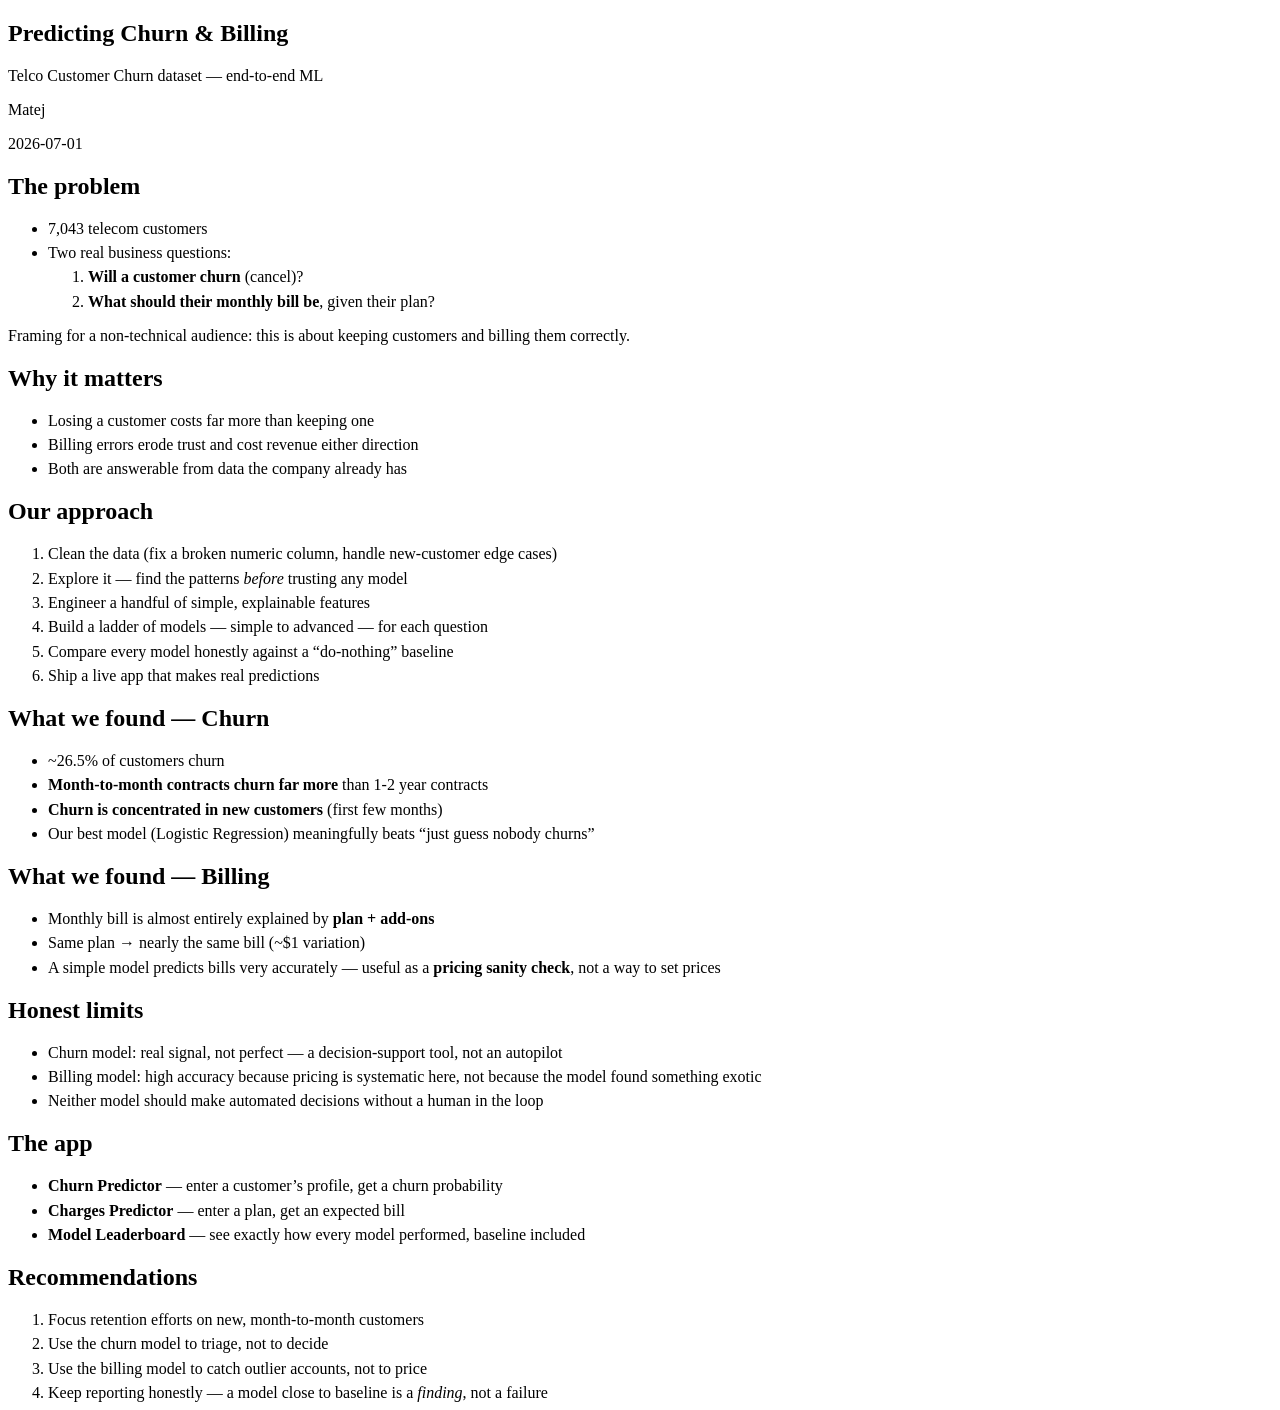
==== slides/presentation.html @ 0b03c4db "feat: redesign dashboard to match glassmorphism mockup, fix report issues Dashboard: reproduce the v" ====
<!DOCTYPE html>
<html lang="en"><head>
<script src="presentation_files/libs/clipboard/clipboard.min.js"></script>
<script src="presentation_files/libs/quarto-html/tabby.min.js"></script>
<script src="presentation_files/libs/quarto-html/popper.min.js"></script>
<script src="presentation_files/libs/quarto-html/tippy.umd.min.js"></script>
<link href="presentation_files/libs/quarto-html/tippy.css" rel="stylesheet">
<link href="presentation_files/libs/quarto-html/light-border.css" rel="stylesheet">
<link href="presentation_files/libs/quarto-html/quarto-syntax-highlighting-15634bcf2e68342d4ad2dfa704d543f6.css" rel="stylesheet" id="quarto-text-highlighting-styles"><meta charset="utf-8">
  <meta name="generator" content="quarto-1.9.38">

  <meta name="author" content="Matej">
  <meta name="dcterms.date" content="2026-07-01">
  <title>Predicting Churn &amp; Billing</title>
  <meta name="apple-mobile-web-app-capable" content="yes">
  <meta name="apple-mobile-web-app-status-bar-style" content="black-translucent">
  <meta name="viewport" content="width=device-width, initial-scale=1.0, maximum-scale=1.0, user-scalable=no, minimal-ui">
  <link rel="stylesheet" href="presentation_files/libs/revealjs/dist/reset.css">
  <link rel="stylesheet" href="presentation_files/libs/revealjs/dist/reveal.css">
  <style>
    /* Default styles provided by pandoc.
    ** See https://pandoc.org/MANUAL.html#variables-for-html for config info.
    */
    code{white-space: pre-wrap;}
    span.smallcaps{font-variant: small-caps;}
    div.columns{display: flex; gap: min(4vw, 1.5em);}
    div.column{flex: auto; overflow-x: auto;}
    div.hanging-indent{margin-left: 1.5em; text-indent: -1.5em;}
    ul.task-list{list-style: none;}
    ul.task-list li input[type="checkbox"] {
      width: 0.8em;
      margin: 0 0.8em 0.2em -1em; /* quarto-specific, see https://github.com/quarto-dev/quarto-cli/issues/4556 */ 
      vertical-align: middle;
    }
  </style>
  <link rel="stylesheet" href="presentation_files/libs/revealjs/dist/theme/quarto-0427d8d92a431aa6a6430e53ec02a470.css">
  <link href="presentation_files/libs/revealjs/plugin/quarto-line-highlight/line-highlight.css" rel="stylesheet">
  <link href="presentation_files/libs/revealjs/plugin/reveal-menu/menu.css" rel="stylesheet">
  <link href="presentation_files/libs/revealjs/plugin/reveal-menu/quarto-menu.css" rel="stylesheet">
  <link href="presentation_files/libs/revealjs/plugin/quarto-support/footer.css" rel="stylesheet">
  <style type="text/css">
    .reveal div.sourceCode {
      margin: 0;
      overflow: auto;
    }
    .reveal div.hanging-indent {
      margin-left: 1em;
      text-indent: -1em;
    }
    .reveal .slide:not(.center) {
      height: 100%;
    }
    .reveal .slide.scrollable {
      overflow-y: auto;
    }
    .reveal .footnotes {
      height: 100%;
      overflow-y: auto;
    }
    .reveal .slide .absolute {
      position: absolute;
      display: block;
    }
    .reveal .footnotes ol {
      counter-reset: ol;
      list-style-type: none; 
      margin-left: 0;
    }
    .reveal .footnotes ol li:before {
      counter-increment: ol;
      content: counter(ol) ". "; 
    }
    .reveal .footnotes ol li > p:first-child {
      display: inline-block;
    }
    .reveal .slide ul,
    .reveal .slide ol {
      margin-bottom: 0.5em;
    }
    .reveal .slide ul li,
    .reveal .slide ol li {
      margin-top: 0.4em;
      margin-bottom: 0.2em;
    }
    .reveal .slide ul[role="tablist"] li {
      margin-bottom: 0;
    }
    .reveal .slide ul li > *:first-child,
    .reveal .slide ol li > *:first-child {
      margin-block-start: 0;
    }
    .reveal .slide ul li > *:last-child,
    .reveal .slide ol li > *:last-child {
      margin-block-end: 0;
    }
    .reveal .slide .columns:nth-child(3) {
      margin-block-start: 0.8em;
    }
    .reveal blockquote {
      box-shadow: none;
    }
    .reveal .tippy-content>* {
      margin-top: 0.2em;
      margin-bottom: 0.7em;
    }
    .reveal .tippy-content>*:last-child {
      margin-bottom: 0.2em;
    }
    .reveal .slide > img.stretch.quarto-figure-center,
    .reveal .slide > img.r-stretch.quarto-figure-center {
      display: block;
      margin-left: auto;
      margin-right: auto; 
    }
    .reveal .slide > img.stretch.quarto-figure-left,
    .reveal .slide > img.r-stretch.quarto-figure-left  {
      display: block;
      margin-left: 0;
      margin-right: auto; 
    }
    .reveal .slide > img.stretch.quarto-figure-right,
    .reveal .slide > img.r-stretch.quarto-figure-right  {
      display: block;
      margin-left: auto;
      margin-right: 0; 
    }
  </style>
</head>
<body class="quarto-light">
  <div class="reveal">
    <div class="slides">

<section id="title-slide" class="quarto-title-block center">
  <h1 class="title">Predicting Churn &amp; Billing</h1>
  <p class="subtitle">Telco Customer Churn dataset — end-to-end ML</p>

<div class="quarto-title-authors">
<div class="quarto-title-author">
<div class="quarto-title-author-name">
Matej 
</div>
</div>
</div>

  <p class="date">2026-07-01</p>
</section>
<section id="the-problem" class="slide level2">
<h2>The problem</h2>
<ul>
<li>7,043 telecom customers</li>
<li>Two real business questions:
<ol type="1">
<li><strong>Will a customer churn</strong> (cancel)?</li>
<li><strong>What should their monthly bill be</strong>, given their plan?</li>
</ol></li>
</ul>
<aside class="notes">
<p>Framing for a non-technical audience: this is about keeping customers and billing them correctly.</p>
<style type="text/css">
        span.MJX_Assistive_MathML {
          position:absolute!important;
          clip: rect(1px, 1px, 1px, 1px);
          padding: 1px 0 0 0!important;
          border: 0!important;
          height: 1px!important;
          width: 1px!important;
          overflow: hidden!important;
          display:block!important;
      }</style></aside>
</section>
<section id="why-it-matters" class="slide level2">
<h2>Why it matters</h2>
<ul>
<li>Losing a customer costs far more than keeping one</li>
<li>Billing errors erode trust and cost revenue either direction</li>
<li>Both are answerable from data the company already has</li>
</ul>
</section>
<section id="our-approach" class="slide level2">
<h2>Our approach</h2>
<ol type="1">
<li>Clean the data (fix a broken numeric column, handle new-customer edge cases)</li>
<li>Explore it — find the patterns <em>before</em> trusting any model</li>
<li>Engineer a handful of simple, explainable features</li>
<li>Build a ladder of models — simple to advanced — for each question</li>
<li>Compare every model honestly against a “do-nothing” baseline</li>
<li>Ship a live app that makes real predictions</li>
</ol>
</section>
<section id="what-we-found-churn" class="slide level2">
<h2>What we found — Churn</h2>
<ul>
<li>~26.5% of customers churn</li>
<li><strong>Month-to-month contracts churn far more</strong> than 1-2 year contracts</li>
<li><strong>Churn is concentrated in new customers</strong> (first few months)</li>
<li>Our best model (Logistic Regression) meaningfully beats “just guess nobody churns”</li>
</ul>
</section>
<section id="what-we-found-billing" class="slide level2">
<h2>What we found — Billing</h2>
<ul>
<li>Monthly bill is almost entirely explained by <strong>plan + add-ons</strong></li>
<li>Same plan → nearly the same bill (~$1 variation)</li>
<li>A simple model predicts bills very accurately — useful as a <strong>pricing sanity check</strong>, not a way to set prices</li>
</ul>
</section>
<section id="honest-limits" class="slide level2">
<h2>Honest limits</h2>
<ul>
<li>Churn model: real signal, not perfect — a decision-support tool, not an autopilot</li>
<li>Billing model: high accuracy because pricing is systematic here, not because the model found something exotic</li>
<li>Neither model should make automated decisions without a human in the loop</li>
</ul>
</section>
<section id="the-app" class="slide level2">
<h2>The app</h2>
<ul>
<li><strong>Churn Predictor</strong> — enter a customer’s profile, get a churn probability</li>
<li><strong>Charges Predictor</strong> — enter a plan, get an expected bill</li>
<li><strong>Model Leaderboard</strong> — see exactly how every model performed, baseline included</li>
</ul>
</section>
<section id="recommendations" class="slide level2">
<h2>Recommendations</h2>
<ol type="1">
<li>Focus retention efforts on new, month-to-month customers</li>
<li>Use the churn model to triage, not to decide</li>
<li>Use the billing model to catch outlier accounts, not to price</li>
<li>Keep reporting honestly — a model close to baseline is a <em>finding</em>, not a failure</li>
</ol>

</section>
    </div>
  <div class="quarto-auto-generated-content" style="display: none;">
<div class="footer footer-default">

</div>
</div></div>

  <script>window.backupDefine = window.define; window.define = undefined;</script>
  <script src="presentation_files/libs/revealjs/dist/reveal.js"></script>
  <!-- reveal.js plugins -->
  <script src="presentation_files/libs/revealjs/plugin/quarto-line-highlight/line-highlight.js"></script>
  <script src="presentation_files/libs/revealjs/plugin/pdf-export/pdfexport.js"></script>
  <script src="presentation_files/libs/revealjs/plugin/reveal-menu/menu.js"></script>
  <script src="presentation_files/libs/revealjs/plugin/reveal-menu/quarto-menu.js"></script>
  <script src="presentation_files/libs/revealjs/plugin/quarto-support/support.js"></script>
  

  <script src="presentation_files/libs/revealjs/plugin/notes/notes.js"></script>
  <script src="presentation_files/libs/revealjs/plugin/search/search.js"></script>
  <script src="presentation_files/libs/revealjs/plugin/zoom/zoom.js"></script>
  <script src="presentation_files/libs/revealjs/plugin/math/math.js"></script>
  <script>window.define = window.backupDefine; window.backupDefine = undefined;</script>

  <script>

      // Full list of configuration options available at:
      // https://revealjs.com/config/
      Reveal.initialize({
'controlsAuto': true,
'previewLinksAuto': false,
'pdfSeparateFragments': false,
'autoAnimateEasing': "ease",
'autoAnimateDuration': 1,
'autoAnimateUnmatched': true,
'jumpToSlide': true,
'menu': {"side":"left","useTextContentForMissingTitles":true,"markers":false,"loadIcons":false,"custom":[{"title":"Tools","icon":"<i class=\"fas fa-gear\"></i>","content":"<ul class=\"slide-menu-items\">\n<li class=\"slide-tool-item active\" data-item=\"0\"><a href=\"#\" onclick=\"RevealMenuToolHandlers.fullscreen(event)\"><kbd>f</kbd> Fullscreen</a></li>\n<li class=\"slide-tool-item\" data-item=\"1\"><a href=\"#\" onclick=\"RevealMenuToolHandlers.speakerMode(event)\"><kbd>s</kbd> Speaker View</a></li>\n<li class=\"slide-tool-item\" data-item=\"2\"><a href=\"#\" onclick=\"RevealMenuToolHandlers.overview(event)\"><kbd>o</kbd> Slide Overview</a></li>\n<li class=\"slide-tool-item\" data-item=\"3\"><a href=\"#\" onclick=\"RevealMenuToolHandlers.togglePdfExport(event)\"><kbd>e</kbd> PDF Export Mode</a></li>\n<li class=\"slide-tool-item\" data-item=\"4\"><a href=\"#\" onclick=\"RevealMenuToolHandlers.toggleScrollView(event)\"><kbd>r</kbd> Scroll View Mode</a></li>\n<li class=\"slide-tool-item\" data-item=\"5\"><a href=\"#\" onclick=\"RevealMenuToolHandlers.keyboardHelp(event)\"><kbd>?</kbd> Keyboard Help</a></li>\n</ul>"}],"openButton":true},
'smaller': false,
 
        // Display controls in the bottom right corner
        controls: false,

        // Help the user learn the controls by providing hints, for example by
        // bouncing the down arrow when they first encounter a vertical slide
        controlsTutorial: false,

        // Determines where controls appear, "edges" or "bottom-right"
        controlsLayout: 'edges',

        // Visibility rule for backwards navigation arrows; "faded", "hidden"
        // or "visible"
        controlsBackArrows: 'faded',

        // Display a presentation progress bar
        progress: true,

        // Display the page number of the current slide
        slideNumber: 'c/t',

        // 'all', 'print', or 'speaker'
        showSlideNumber: 'all',

        // Add the current slide number to the URL hash so that reloading the
        // page/copying the URL will return you to the same slide
        hash: true,

        // Start with 1 for the hash rather than 0
        hashOneBasedIndex: false,

        // Flags if we should monitor the hash and change slides accordingly
        respondToHashChanges: true,

        // Push each slide change to the browser history
        history: true,

        // Enable keyboard shortcuts for navigation
        keyboard: true,

        // Enable the slide overview mode
        overview: true,

        // Disables the default reveal.js slide layout (scaling and centering)
        // so that you can use custom CSS layout
        disableLayout: false,

        // Vertical centering of slides
        center: false,

        // Enables touch navigation on devices with touch input
        touch: true,

        // Loop the presentation
        loop: false,

        // Change the presentation direction to be RTL
        rtl: false,

        // see https://revealjs.com/vertical-slides/#navigation-mode
        navigationMode: 'linear',

        // Randomizes the order of slides each time the presentation loads
        shuffle: false,

        // Turns fragments on and off globally
        fragments: true,

        // Flags whether to include the current fragment in the URL,
        // so that reloading brings you to the same fragment position
        fragmentInURL: false,

        // Flags if the presentation is running in an embedded mode,
        // i.e. contained within a limited portion of the screen
        embedded: false,

        // Flags if we should show a help overlay when the questionmark
        // key is pressed
        help: true,

        // Flags if it should be possible to pause the presentation (blackout)
        pause: true,

        // Flags if speaker notes should be visible to all viewers
        showNotes: false,

        // Global override for autoplaying embedded media (null/true/false)
        autoPlayMedia: null,

        // Global override for preloading lazy-loaded iframes (null/true/false)
        preloadIframes: null,

        // Number of milliseconds between automatically proceeding to the
        // next slide, disabled when set to 0, this value can be overwritten
        // by using a data-autoslide attribute on your slides
        autoSlide: 0,

        // Stop auto-sliding after user input
        autoSlideStoppable: true,

        // Use this method for navigation when auto-sliding
        autoSlideMethod: null,

        // Specify the average time in seconds that you think you will spend
        // presenting each slide. This is used to show a pacing timer in the
        // speaker view
        defaultTiming: null,

        // Enable slide navigation via mouse wheel
        mouseWheel: false,

        // The display mode that will be used to show slides
        display: 'block',

        // Hide cursor if inactive
        hideInactiveCursor: true,

        // Time before the cursor is hidden (in ms)
        hideCursorTime: 5000,

        // Opens links in an iframe preview overlay
        previewLinks: false,

        // Transition style (none/fade/slide/convex/concave/zoom)
        transition: 'fade',

        // Transition speed (default/fast/slow)
        transitionSpeed: 'default',

        // Transition style for full page slide backgrounds
        // (none/fade/slide/convex/concave/zoom)
        backgroundTransition: 'none',

        // Number of slides away from the current that are visible
        viewDistance: 3,

        // Number of slides away from the current that are visible on mobile
        // devices. It is advisable to set this to a lower number than
        // viewDistance in order to save resources.
        mobileViewDistance: 2,

        // The "normal" size of the presentation, aspect ratio will be preserved
        // when the presentation is scaled to fit different resolutions. Can be
        // specified using percentage units.
        width: 1050,

        height: 700,

        // Factor of the display size that should remain empty around the content
        margin: 0.1,

        math: {
          mathjax: 'https://cdn.jsdelivr.net/npm/mathjax@2.7.9/MathJax.js',
          config: 'TeX-AMS_HTML-full',
          tex2jax: {
            inlineMath: [['\\(','\\)']],
            displayMath: [['\\[','\\]']],
            balanceBraces: true,
            processEscapes: false,
            processRefs: true,
            processEnvironments: true,
            preview: 'TeX',
            skipTags: ['script','noscript','style','textarea','pre','code'],
            ignoreClass: 'tex2jax_ignore',
            processClass: 'tex2jax_process'
          },
        },

        // reveal.js plugins
        plugins: [QuartoLineHighlight, PdfExport, RevealMenu, QuartoSupport,

          RevealMath,
          RevealNotes,
          RevealSearch,
          RevealZoom
        ]
      });
    </script>
    <script id="quarto-html-after-body" type="application/javascript">
      window.document.addEventListener("DOMContentLoaded", function (event) {
        const tabsets =  window.document.querySelectorAll(".panel-tabset-tabby")
        tabsets.forEach(function(tabset) {
          const tabby = new Tabby('#' + tabset.id);
        });
        const isCodeAnnotation = (el) => {
          for (const clz of el.classList) {
            if (clz.startsWith('code-annotation-')) {                     
              return true;
            }
          }
          return false;
        }
        const onCopySuccess = function(e) {
          // button target
          const button = e.trigger;
          // don't keep focus
          button.blur();
          // flash "checked"
          button.classList.add('code-copy-button-checked');
          var currentTitle = button.getAttribute("title");
          button.setAttribute("title", "Copied!");
          let tooltip;
          if (window.bootstrap) {
            button.setAttribute("data-bs-toggle", "tooltip");
            button.setAttribute("data-bs-placement", "left");
            button.setAttribute("data-bs-title", "Copied!");
            tooltip = new bootstrap.Tooltip(button, 
              { trigger: "manual", 
                customClass: "code-copy-button-tooltip",
                offset: [0, -8]});
            tooltip.show();    
          }
          setTimeout(function() {
            if (tooltip) {
              tooltip.hide();
              button.removeAttribute("data-bs-title");
              button.removeAttribute("data-bs-toggle");
              button.removeAttribute("data-bs-placement");
            }
            button.setAttribute("title", currentTitle);
            button.classList.remove('code-copy-button-checked');
          }, 1000);
          // clear code selection
          e.clearSelection();
        }
        const getTextToCopy = function(trigger) {
          const outerScaffold = trigger.parentElement.cloneNode(true);
          const codeEl = outerScaffold.querySelector('code');
          for (const childEl of codeEl.children) {
            if (isCodeAnnotation(childEl)) {
              childEl.remove();
            }
          }
          return codeEl.innerText;
        }
        const clipboard = new window.ClipboardJS('.code-copy-button:not([data-in-quarto-modal])', {
          text: getTextToCopy
        });
        clipboard.on('success', onCopySuccess);
        if (window.document.getElementById('quarto-embedded-source-code-modal')) {
          const clipboardModal = new window.ClipboardJS('.code-copy-button[data-in-quarto-modal]', {
            text: getTextToCopy,
            container: window.document.getElementById('quarto-embedded-source-code-modal')
          });
          clipboardModal.on('success', onCopySuccess);
        }
          var localhostRegex = new RegExp(/^(?:http|https):\/\/localhost\:?[0-9]*\//);
          var mailtoRegex = new RegExp(/^mailto:/);
            var filterRegex = new RegExp('/' + window.location.host + '/');
          var isInternal = (href) => {
              return filterRegex.test(href) || localhostRegex.test(href) || mailtoRegex.test(href);
          }
          // Inspect non-navigation links and adorn them if external
         var links = window.document.querySelectorAll('a[href]:not(.nav-link):not(.navbar-brand):not(.toc-action):not(.sidebar-link):not(.sidebar-item-toggle):not(.pagination-link):not(.no-external):not([aria-hidden]):not(.dropdown-item):not(.quarto-navigation-tool):not(.about-link)');
          for (var i=0; i<links.length; i++) {
            const link = links[i];
            if (!isInternal(link.href)) {
              // undo the damage that might have been done by quarto-nav.js in the case of
              // links that we want to consider external
              if (link.dataset.originalHref !== undefined) {
                link.href = link.dataset.originalHref;
              }
            }
          }
        function tippyHover(el, contentFn, onTriggerFn, onUntriggerFn) {
          const config = {
            allowHTML: true,
            maxWidth: 500,
            delay: 100,
            arrow: false,
            appendTo: function(el) {
                return el.closest('section.slide') || el.parentElement;
            },
            interactive: true,
            interactiveBorder: 10,
            theme: 'light-border',
            placement: 'bottom-start',
          };
          if (contentFn) {
            config.content = contentFn;
          }
          if (onTriggerFn) {
            config.onTrigger = onTriggerFn;
          }
          if (onUntriggerFn) {
            config.onUntrigger = onUntriggerFn;
          }
            config['offset'] = [0,0];
            config['maxWidth'] = 700;
          window.tippy(el, config); 
        }
        const noterefs = window.document.querySelectorAll('a[role="doc-noteref"]');
        for (var i=0; i<noterefs.length; i++) {
          const ref = noterefs[i];
          tippyHover(ref, function() {
            // use id or data attribute instead here
            let href = ref.getAttribute('data-footnote-href') || ref.getAttribute('href');
            try { href = new URL(href).hash; } catch {}
            const id = href.replace(/^#\/?/, "");
            const note = window.document.getElementById(id);
            if (note) {
              return note.innerHTML;
            } else {
              return "";
            }
          });
        }
        const findCites = (el) => {
          const parentEl = el.parentElement;
          if (parentEl) {
            const cites = parentEl.dataset.cites;
            if (cites) {
              return {
                el,
                cites: cites.split(' ')
              };
            } else {
              return findCites(el.parentElement)
            }
          } else {
            return undefined;
          }
        };
        var bibliorefs = window.document.querySelectorAll('a[role="doc-biblioref"]');
        for (var i=0; i<bibliorefs.length; i++) {
          const ref = bibliorefs[i];
          const citeInfo = findCites(ref);
          if (citeInfo) {
            tippyHover(citeInfo.el, function() {
              var popup = window.document.createElement('div');
              citeInfo.cites.forEach(function(cite) {
                var citeDiv = window.document.createElement('div');
                citeDiv.classList.add('hanging-indent');
                citeDiv.classList.add('csl-entry');
                var biblioDiv = window.document.getElementById('ref-' + cite);
                if (biblioDiv) {
                  citeDiv.innerHTML = biblioDiv.innerHTML;
                }
                popup.appendChild(citeDiv);
              });
              return popup.innerHTML;
            });
          }
        }
      });
      </script>
    

</body></html>
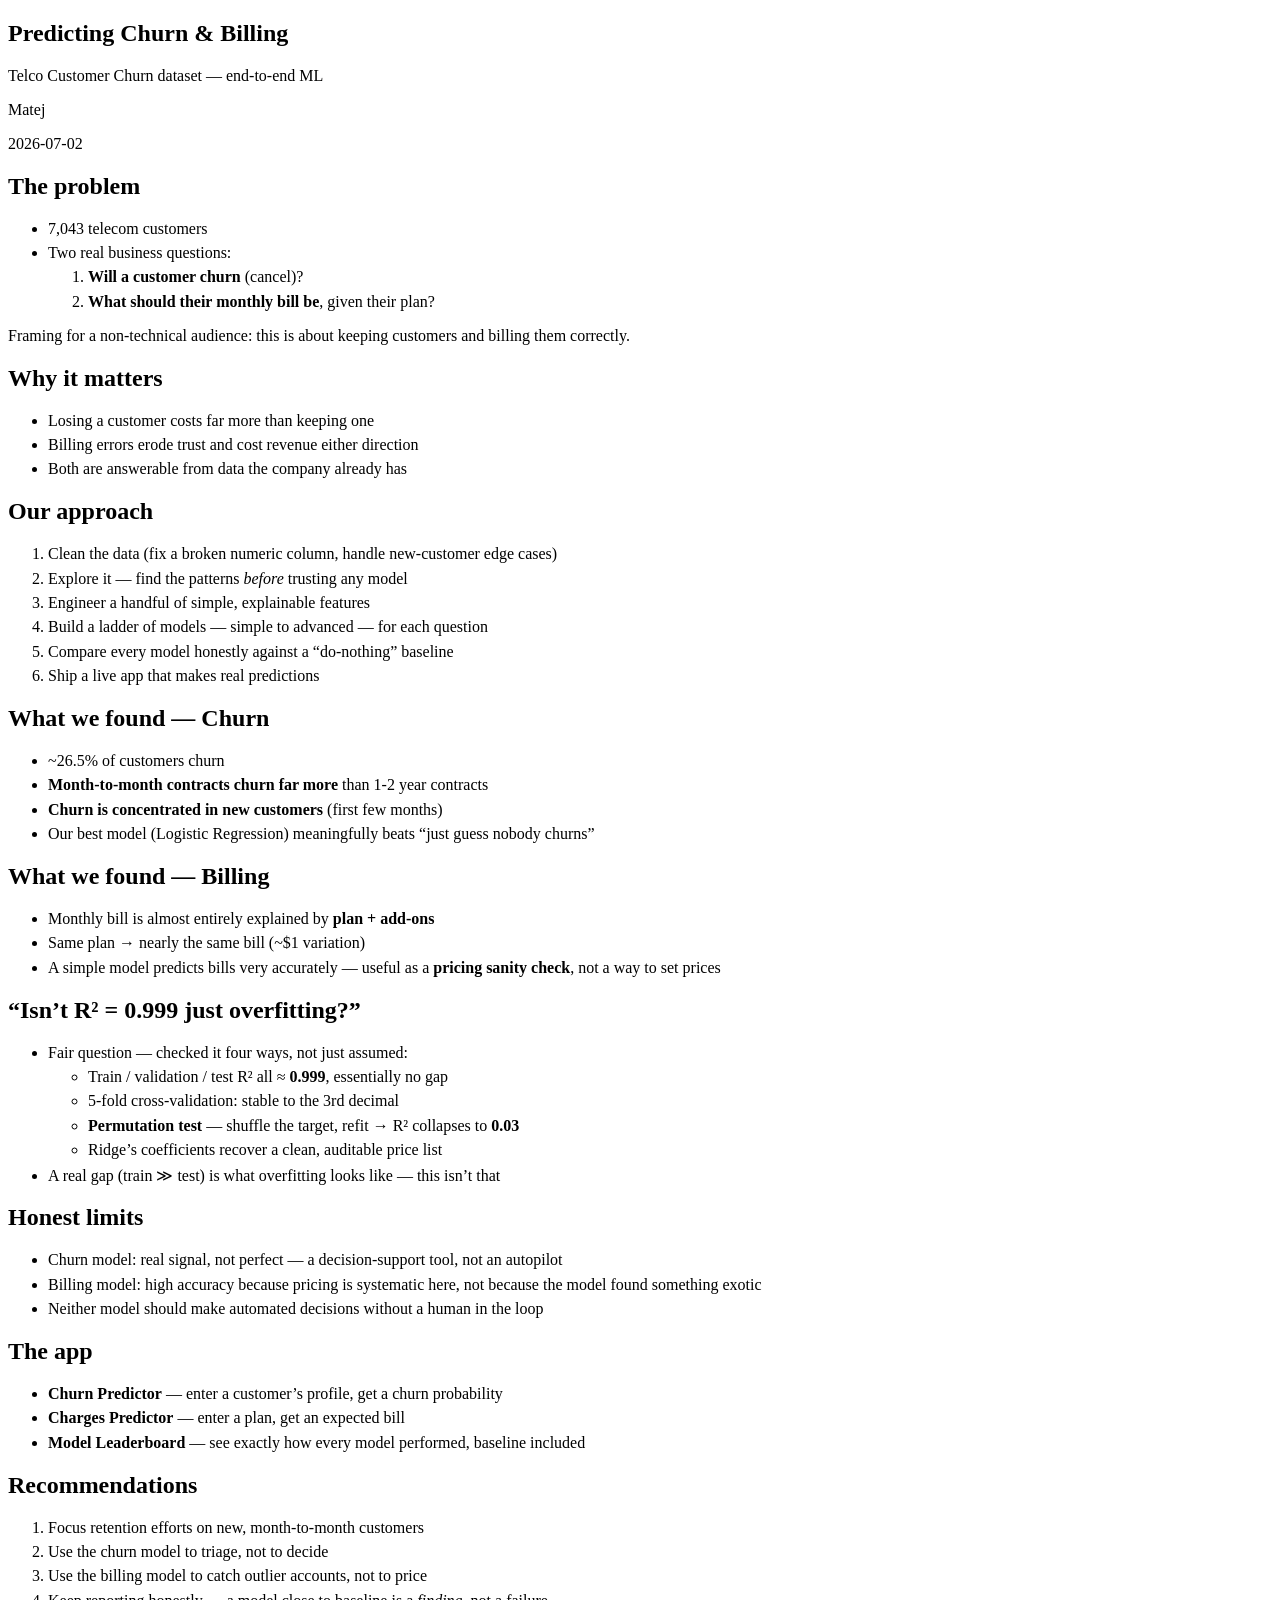
==== commit 2a2f0e88: "docs: add overfitting-check slide for tomorrow's presentation The report/dashboard/docs already carr" ====
--- a/slides/presentation.html
+++ b/slides/presentation.html
@@ -10,7 +10,7 @@
   <meta name="generator" content="quarto-1.9.38">
 
   <meta name="author" content="Matej">
-  <meta name="dcterms.date" content="2026-07-01">
+  <meta name="dcterms.date" content="2026-07-02">
   <title>Predicting Churn &amp; Billing</title>
   <meta name="apple-mobile-web-app-capable" content="yes">
   <meta name="apple-mobile-web-app-status-bar-style" content="black-translucent">
@@ -142,7 +142,7 @@
 </div>
 </div>
 
-  <p class="date">2026-07-01</p>
+  <p class="date">2026-07-02</p>
 </section>
 <section id="the-problem" class="slide level2">
 <h2>The problem</h2>
@@ -202,6 +202,19 @@
 <li>Monthly bill is almost entirely explained by <strong>plan + add-ons</strong></li>
 <li>Same plan → nearly the same bill (~$1 variation)</li>
 <li>A simple model predicts bills very accurately — useful as a <strong>pricing sanity check</strong>, not a way to set prices</li>
+</ul>
+</section>
+<section id="isnt-r²-0.999-just-overfitting" class="slide level2">
+<h2>“Isn’t R² = 0.999 just overfitting?”</h2>
+<ul>
+<li>Fair question — checked it four ways, not just assumed:
+<ul>
+<li>Train / validation / test R² all ≈ <strong>0.999</strong>, essentially no gap</li>
+<li>5-fold cross-validation: stable to the 3rd decimal</li>
+<li><strong>Permutation test</strong> — shuffle the target, refit → R² collapses to <strong>0.03</strong></li>
+<li>Ridge’s coefficients recover a clean, auditable price list</li>
+</ul></li>
+<li>A real gap (train ≫ test) is what overfitting looks like — this isn’t that</li>
 </ul>
 </section>
 <section id="honest-limits" class="slide level2">
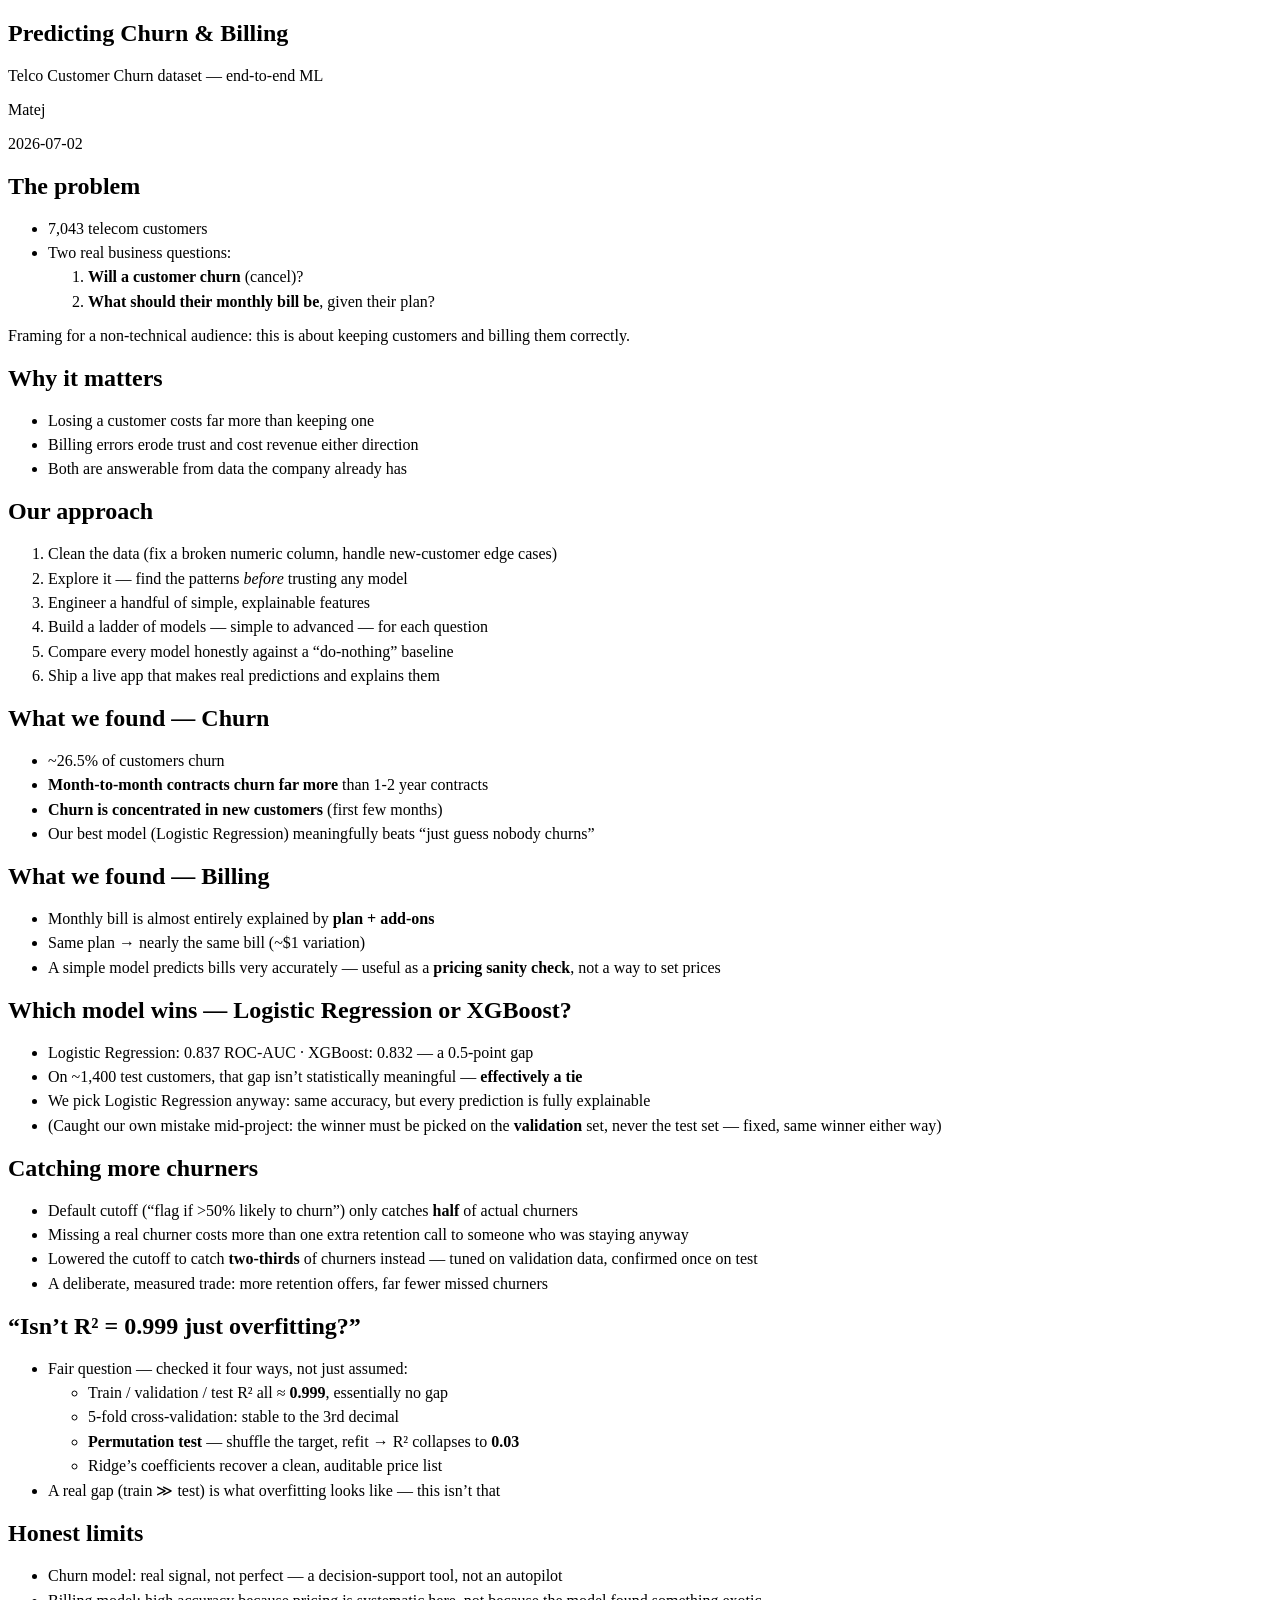
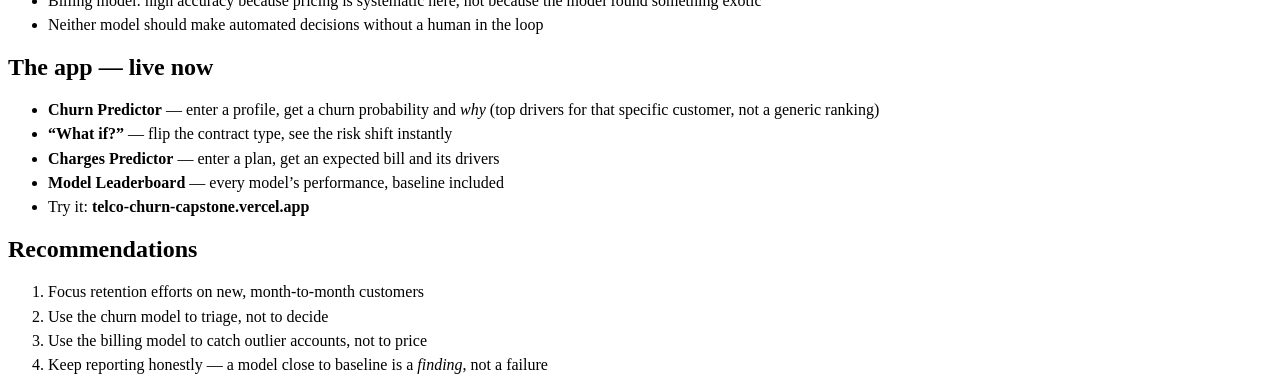
==== commit 69956c15: "feat: wire decision threshold + prediction drivers into the app, refresh slides - FastAPI now applie" ====
--- a/slides/presentation.html
+++ b/slides/presentation.html
@@ -184,7 +184,7 @@
 <li>Engineer a handful of simple, explainable features</li>
 <li>Build a ladder of models — simple to advanced — for each question</li>
 <li>Compare every model honestly against a “do-nothing” baseline</li>
-<li>Ship a live app that makes real predictions</li>
+<li>Ship a live app that makes real predictions and explains them</li>
 </ol>
 </section>
 <section id="what-we-found-churn" class="slide level2">
@@ -202,6 +202,24 @@
 <li>Monthly bill is almost entirely explained by <strong>plan + add-ons</strong></li>
 <li>Same plan → nearly the same bill (~$1 variation)</li>
 <li>A simple model predicts bills very accurately — useful as a <strong>pricing sanity check</strong>, not a way to set prices</li>
+</ul>
+</section>
+<section id="which-model-wins-logistic-regression-or-xgboost" class="slide level2">
+<h2>Which model wins — Logistic Regression or XGBoost?</h2>
+<ul>
+<li>Logistic Regression: 0.837 ROC-AUC · XGBoost: 0.832 — a 0.5-point gap</li>
+<li>On ~1,400 test customers, that gap isn’t statistically meaningful — <strong>effectively a tie</strong></li>
+<li>We pick Logistic Regression anyway: same accuracy, but every prediction is fully explainable</li>
+<li>(Caught our own mistake mid-project: the winner must be picked on the <strong>validation</strong> set, never the test set — fixed, same winner either way)</li>
+</ul>
+</section>
+<section id="catching-more-churners" class="slide level2">
+<h2>Catching more churners</h2>
+<ul>
+<li>Default cutoff (“flag if &gt;50% likely to churn”) only catches <strong>half</strong> of actual churners</li>
+<li>Missing a real churner costs more than one extra retention call to someone who was staying anyway</li>
+<li>Lowered the cutoff to catch <strong>two-thirds</strong> of churners instead — tuned on validation data, confirmed once on test</li>
+<li>A deliberate, measured trade: more retention offers, far fewer missed churners</li>
 </ul>
 </section>
 <section id="isnt-r²-0.999-just-overfitting" class="slide level2">
@@ -225,12 +243,14 @@
 <li>Neither model should make automated decisions without a human in the loop</li>
 </ul>
 </section>
-<section id="the-app" class="slide level2">
-<h2>The app</h2>
-<ul>
-<li><strong>Churn Predictor</strong> — enter a customer’s profile, get a churn probability</li>
-<li><strong>Charges Predictor</strong> — enter a plan, get an expected bill</li>
-<li><strong>Model Leaderboard</strong> — see exactly how every model performed, baseline included</li>
+<section id="the-app-live-now" class="slide level2">
+<h2>The app — live now</h2>
+<ul>
+<li><strong>Churn Predictor</strong> — enter a profile, get a churn probability and <em>why</em> (top drivers for that specific customer, not a generic ranking)</li>
+<li><strong>“What if?”</strong> — flip the contract type, see the risk shift instantly</li>
+<li><strong>Charges Predictor</strong> — enter a plan, get an expected bill and its drivers</li>
+<li><strong>Model Leaderboard</strong> — every model’s performance, baseline included</li>
+<li>Try it: <strong>telco-churn-capstone.vercel.app</strong></li>
 </ul>
 </section>
 <section id="recommendations" class="slide level2">
